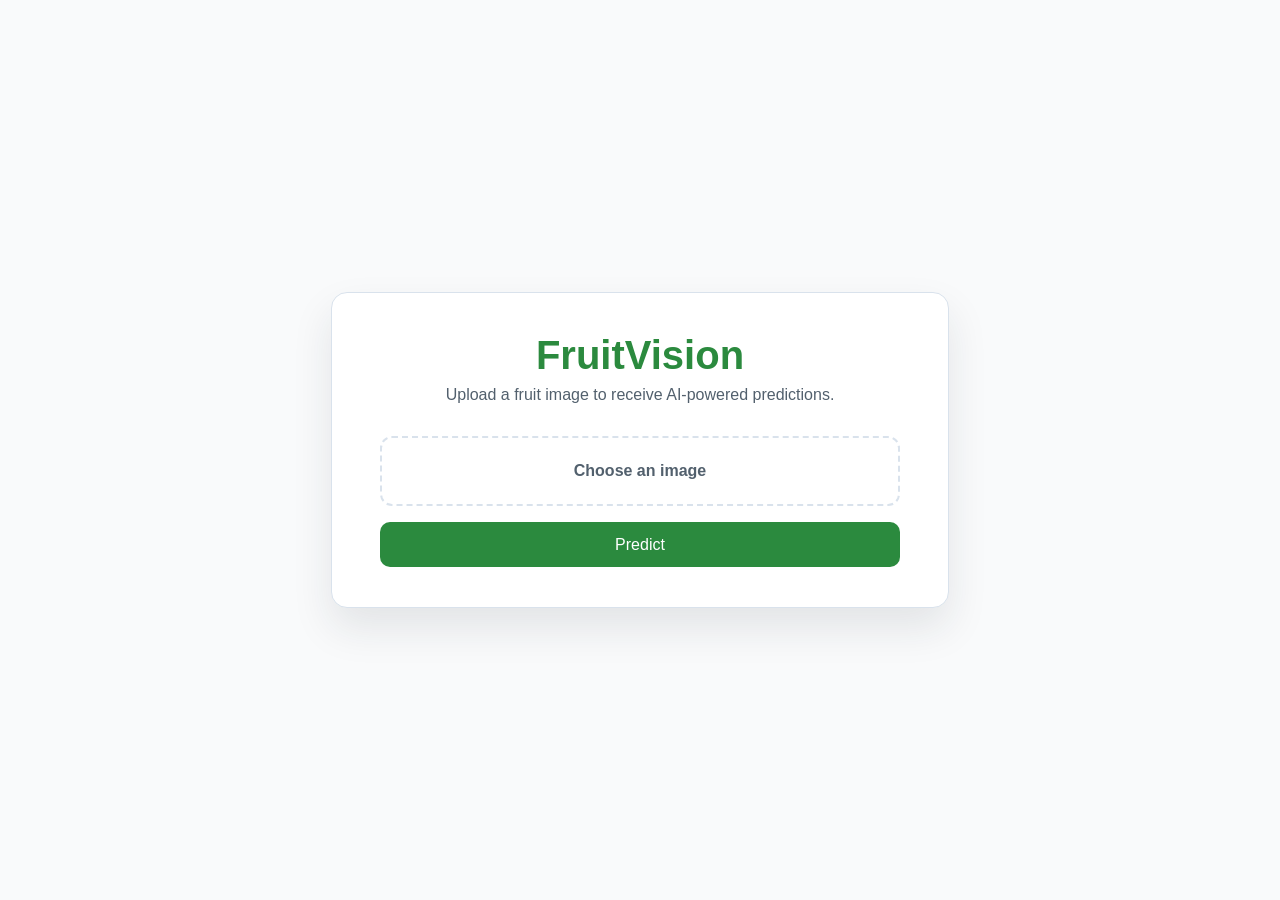
==== frontend/index.html @ 95d3ec68 "Initial commit: FruitVision project" ====
<!DOCTYPE html>
<html lang="en">
  <head>
    <meta charset="UTF-8" />
    <meta name="viewport" content="width=device-width, initial-scale=1.0" />
    <title>FruitVision</title>
    <link rel="stylesheet" href="styles.css" />
  </head>
  <body>
    <div class="container">
      <header>
        <h1>FruitVision</h1>
        <p>Upload a fruit image to receive AI-powered predictions.</p>
      </header>
      <main>
        <form id="upload-form">
          <label for="file-input" class="upload-label">
            Choose an image
            <input id="file-input" type="file" accept="image/*" required />
          </label>
          <button type="submit">Predict</button>
        </form>
        <div id="preview" class="preview hidden">
          <img id="preview-img" alt="Fruit preview" />
        </div>
        <div id="result" class="result hidden"></div>
      </main>
    </div>
    <script src="app.js"></script>
  </body>
</html>
---- frontend/styles.css ----
:root {
  --bg: #f9fafb;
  --primary: #2b8a3e;
  --primary-dark: #1f6a2e;
  --text: #1f2933;
  --muted: #52606d;
  --border: #d9e2ec;
  font-family: "Segoe UI", Tahoma, sans-serif;
}

body {
  margin: 0;
  background: var(--bg);
  color: var(--text);
  display: flex;
  justify-content: center;
  align-items: center;
  min-height: 100vh;
}

.container {
  background: #fff;
  border: 1px solid var(--border);
  border-radius: 16px;
  box-shadow: 0 20px 40px rgba(31, 41, 51, 0.1);
  padding: 2.5rem 3rem;
  max-width: 520px;
  width: 100%;
}

header {
  text-align: center;
  margin-bottom: 2rem;
}

header h1 {
  margin: 0;
  font-size: 2.5rem;
  color: var(--primary);
}

header p {
  color: var(--muted);
  margin-top: 0.5rem;
}

#upload-form {
  display: flex;
  flex-direction: column;
  gap: 1rem;
}

.upload-label {
  border: 2px dashed var(--border);
  border-radius: 12px;
  padding: 1.5rem;
  text-align: center;
  cursor: pointer;
  color: var(--muted);
  transition: border-color 0.2s ease;
  font-weight: 600;
}

.upload-label:hover,
.upload-label:focus-within {
  border-color: var(--primary);
  color: var(--primary);
}

.upload-label input {
  display: none;
}

button {
  padding: 0.85rem;
  border: none;
  border-radius: 10px;
  background: var(--primary);
  color: #fff;
  font-size: 1rem;
  cursor: pointer;
  transition: background 0.2s ease;
}

button:hover {
  background: var(--primary-dark);
}

.preview {
  margin-top: 1.5rem;
  text-align: center;
}

.preview img {
  max-width: 280px;
  border-radius: 12px;
  box-shadow: 0 10px 25px rgba(31, 41, 51, 0.12);
}

.result {
  margin-top: 1.5rem;
  background: rgba(43, 138, 62, 0.08);
  border: 1px solid rgba(43, 138, 62, 0.3);
  border-radius: 12px;
  padding: 1rem 1.25rem;
  color: var(--primary-dark);
  font-weight: 600;
}

.hidden {
  display: none;
}

.error {
  color: #b83232;
  background: rgba(184, 50, 50, 0.08);
  border: 1px solid rgba(184, 50, 50, 0.3);
}

@media (max-width: 600px) {
  .container {
    padding: 2rem;
  }

  header h1 {
    font-size: 2rem;
  }
}
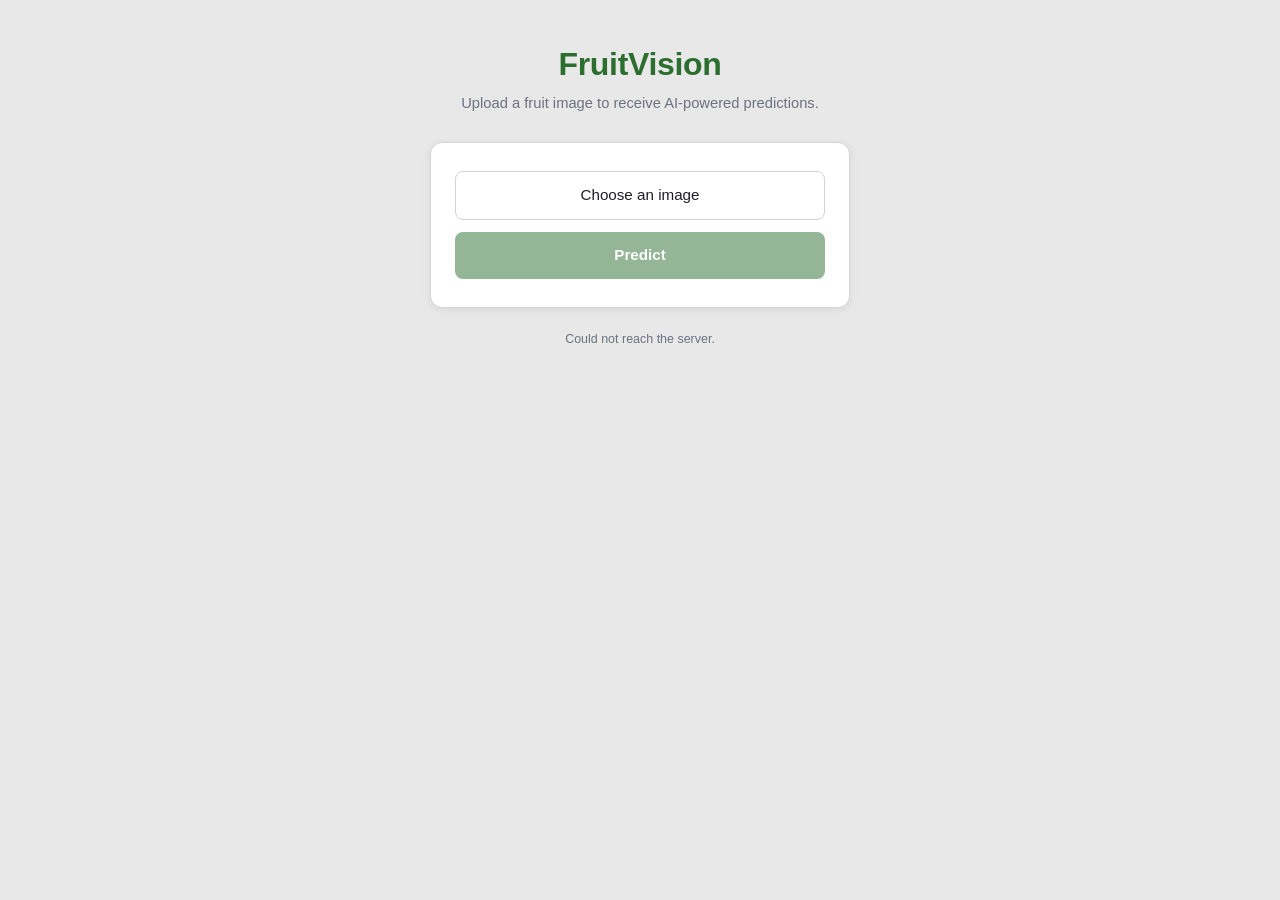
==== commit 9571da4d: "Sync FruitVision: frontend" ====
--- a/frontend/index.html
+++ b/frontend/index.html
@@ -7,25 +7,25 @@
     <link rel="stylesheet" href="styles.css" />
   </head>
   <body>
-    <div class="container">
-      <header>
-        <h1>FruitVision</h1>
-        <p>Upload a fruit image to receive AI-powered predictions.</p>
-      </header>
-      <main>
-        <form id="upload-form">
-          <label for="file-input" class="upload-label">
-            Choose an image
-            <input id="file-input" type="file" accept="image/*" required />
-          </label>
-          <button type="submit">Predict</button>
-        </form>
-        <div id="preview" class="preview hidden">
-          <img id="preview-img" alt="Fruit preview" />
-        </div>
-        <div id="result" class="result hidden"></div>
-      </main>
+    <div class="page">
+      <h1 class="title">FruitVision</h1>
+      <p class="subtitle">Upload a fruit image to receive AI-powered predictions.</p>
+
+      <div class="card">
+        <input id="file-input" type="file" accept="image/*" hidden />
+        <button id="choose-btn" type="button" class="choose-btn">Choose an image</button>
+        <button id="predict-btn" type="button" class="predict-btn" disabled>Predict</button>
+
+        <img id="preview-img" class="preview hidden" alt="Selected fruit" />
+
+        <div id="result" class="result-box hidden"></div>
+      </div>
+
+      <footer>
+        <span id="model-info">Checking model&hellip;</span>
+      </footer>
     </div>
+
     <script src="app.js"></script>
   </body>
 </html>
--- a/frontend/styles.css
+++ b/frontend/styles.css
@@ -1,128 +1,166 @@
 :root {
-  --bg: #f9fafb;
-  --primary: #2b8a3e;
-  --primary-dark: #1f6a2e;
-  --text: #1f2933;
-  --muted: #52606d;
-  --border: #d9e2ec;
-  font-family: "Segoe UI", Tahoma, sans-serif;
+  --bg: #e8e8e8;
+  --surface: #ffffff;
+  --border: #d4d4d4;
+  --text: #1c2027;
+  --muted: #6b7280;
+  --accent: #2b6e2f;
+  --accent-light: #e8f5e9;
+  --error: #c0392b;
 }
+
+* { box-sizing: border-box; }
 
 body {
   margin: 0;
+  padding: 40px 20px 48px;
   background: var(--bg);
   color: var(--text);
-  display: flex;
-  justify-content: center;
-  align-items: center;
-  min-height: 100vh;
+  font-family: -apple-system, BlinkMacSystemFont, "Segoe UI", Roboto,
+    "Helvetica Neue", Arial, sans-serif;
+  line-height: 1.5;
+  -webkit-font-smoothing: antialiased;
 }
 
-.container {
-  background: #fff;
-  border: 1px solid var(--border);
-  border-radius: 16px;
-  box-shadow: 0 20px 40px rgba(31, 41, 51, 0.1);
-  padding: 2.5rem 3rem;
-  max-width: 520px;
-  width: 100%;
-}
-
-header {
-  text-align: center;
-  margin-bottom: 2rem;
-}
-
-header h1 {
-  margin: 0;
-  font-size: 2.5rem;
-  color: var(--primary);
-}
-
-header p {
-  color: var(--muted);
-  margin-top: 0.5rem;
-}
-
-#upload-form {
-  display: flex;
-  flex-direction: column;
-  gap: 1rem;
-}
-
-.upload-label {
-  border: 2px dashed var(--border);
-  border-radius: 12px;
-  padding: 1.5rem;
-  text-align: center;
-  cursor: pointer;
-  color: var(--muted);
-  transition: border-color 0.2s ease;
-  font-weight: 600;
-}
-
-.upload-label:hover,
-.upload-label:focus-within {
-  border-color: var(--primary);
-  color: var(--primary);
-}
-
-.upload-label input {
-  display: none;
-}
-
-button {
-  padding: 0.85rem;
-  border: none;
-  border-radius: 10px;
-  background: var(--primary);
-  color: #fff;
-  font-size: 1rem;
-  cursor: pointer;
-  transition: background 0.2s ease;
-}
-
-button:hover {
-  background: var(--primary-dark);
-}
-
-.preview {
-  margin-top: 1.5rem;
+.page {
+  max-width: 420px;
+  margin: 0 auto;
   text-align: center;
 }
 
-.preview img {
-  max-width: 280px;
-  border-radius: 12px;
-  box-shadow: 0 10px 25px rgba(31, 41, 51, 0.12);
+.title {
+  margin: 0 0 4px;
+  font-size: 2rem;
+  font-weight: 700;
+  color: var(--accent);
+  letter-spacing: -.01em;
 }
 
-.result {
-  margin-top: 1.5rem;
-  background: rgba(43, 138, 62, 0.08);
-  border: 1px solid rgba(43, 138, 62, 0.3);
-  border-radius: 12px;
-  padding: 1rem 1.25rem;
-  color: var(--primary-dark);
-  font-weight: 600;
+.subtitle {
+  margin: 0 0 28px;
+  font-size: .92rem;
+  color: var(--muted);
 }
 
-.hidden {
-  display: none;
+.card {
+  background: var(--surface);
+  border: 1px solid var(--border);
+  border-radius: 12px;
+  box-shadow: 0 2px 8px rgba(0,0,0,.07);
+  padding: 28px 24px;
 }
 
-.error {
-  color: #b83232;
-  background: rgba(184, 50, 50, 0.08);
-  border: 1px solid rgba(184, 50, 50, 0.3);
+/* --- Buttons ----------------------------------------------------------- */
+
+.choose-btn {
+  display: block;
+  width: 100%;
+  padding: 12px 18px;
+  margin-bottom: 12px;
+  font: inherit;
+  font-size: .95rem;
+  font-weight: 500;
+  color: var(--text);
+  background: var(--surface);
+  border: 1.5px solid var(--border);
+  border-radius: 8px;
+  cursor: pointer;
+  transition: border-color .15s;
 }
 
-@media (max-width: 600px) {
-  .container {
-    padding: 2rem;
-  }
+.choose-btn:hover {
+  border-color: var(--accent);
+}
 
-  header h1 {
-    font-size: 2rem;
-  }
+.predict-btn {
+  display: block;
+  width: 100%;
+  padding: 12px 18px;
+  font: inherit;
+  font-size: .95rem;
+  font-weight: 600;
+  color: #fff;
+  background: var(--accent);
+  border: none;
+  border-radius: 8px;
+  cursor: pointer;
+  transition: background .15s, opacity .15s;
 }
+
+.predict-btn:hover:not(:disabled) {
+  background: #1f5a23;
+}
+
+.predict-btn:disabled {
+  opacity: .5;
+  cursor: not-allowed;
+}
+
+/* --- Preview ----------------------------------------------------------- */
+
+.preview {
+  display: block;
+  max-width: 80%;
+  max-height: 280px;
+  margin: 20px auto 0;
+  border-radius: 6px;
+  box-shadow: 0 1px 6px rgba(0,0,0,.1);
+}
+
+/* --- Result ------------------------------------------------------------ */
+
+.result-box {
+  margin-top: 20px;
+  padding: 14px 18px;
+  background: var(--accent-light);
+  border-radius: 8px;
+  text-align: left;
+}
+
+.result-box .prediction {
+  margin: 0 0 2px;
+  font-size: .95rem;
+  font-weight: 600;
+  color: var(--accent);
+}
+
+.result-box .confidence {
+  margin: 0;
+  font-size: .95rem;
+  font-weight: 600;
+  color: var(--accent);
+}
+
+.status {
+  margin: 0;
+  font-size: .92rem;
+  text-align: center;
+}
+
+.status.error {
+  color: var(--error);
+  font-weight: 500;
+}
+
+.spinner {
+  display: inline-block;
+  width: 14px;
+  height: 14px;
+  margin-right: 8px;
+  vertical-align: -2px;
+  border: 2px solid var(--border);
+  border-top-color: var(--accent);
+  border-radius: 50%;
+  animation: spin .7s linear infinite;
+}
+
+@keyframes spin { to { transform: rotate(360deg); } }
+
+footer {
+  margin-top: 22px;
+  text-align: center;
+  font-size: .78rem;
+  color: var(--muted);
+}
+
+.hidden { display: none !important; }
